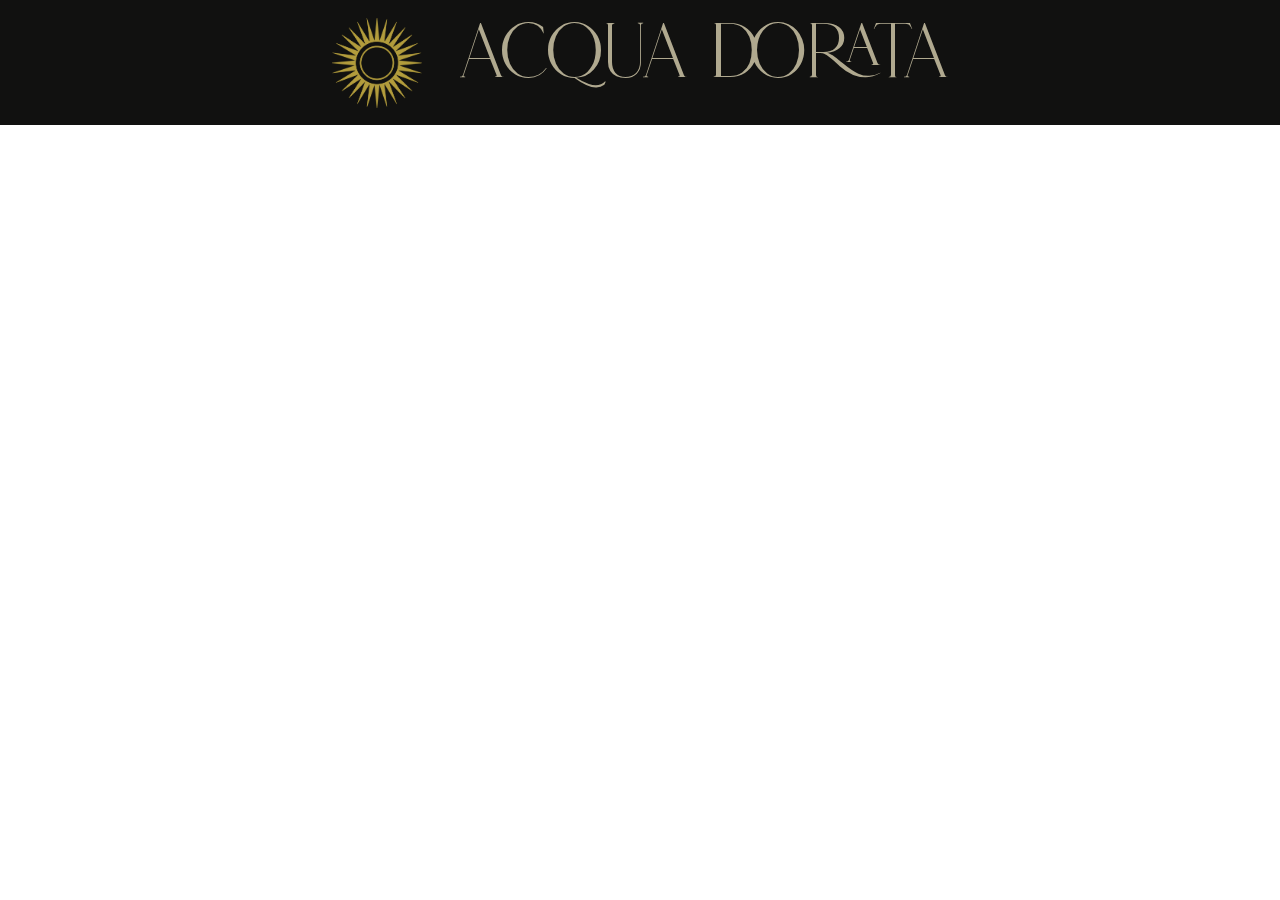
==== site/index.html @ fc495471 "Trabajo en header mobile first" ====
<!DOCTYPE html>
<html lang="es">
<head>
    <meta charset="UTF-8">
    <meta name="viewport" content="width=device-width, initial-scale=1.0">
    <meta name="keywords" content="limoncello, lemonchello, lemoncello, limonchelo, argentina, cordoba, fresco">
    <meta name="description" content="">
    <title>Acqua Dorata</title>
    <link rel="stylesheet" href="style.css">
</head>
<body>

    <header id="header" class="back-platino">
        <div class="logo"><img src="img/sol.png" alt="Logo de Acqua Dorata"></div>
        <div class="title">ACQUA DORATA</div>
    </header>

</body>
</html>
---- site/style.css ----
/* Vars */
:root{
    --negro: #000000;
    --platino: #111110;
    --crema: #B0A98F;
    --dorado: #B39D3C;
}

@font-face {
    font-family: 'Arquitecta';
    src: url("fonts/Arquitecta.otf") format("opentype");
    font-weight: normal;
    font-style: normal;
}

@font-face {
    font-family: 'ArquitectaBlack';
    src: url("fonts/ArquitectaBlack.otf") format("opentype");
    font-weight: normal;
    font-style: normal;
}

@font-face {
    font-family: 'ArquitectaBold';
    src: url("fonts/ArquitectaBold.otf") format("opentype");
    font-weight: normal;
    font-style: normal;
}

@font-face {
    font-family: 'ArquitectaBook';
    src: url("fonts/ArquitectaBook.otf") format("opentype");
    font-weight: normal;
    font-style: normal;
}

@font-face {
    font-family: 'ArquitectaHeavy';
    src: url("fonts/ArquitectaHeavy.otf") format("opentype");
    font-weight: normal;
    font-style: normal;
}

@font-face {
    font-family: 'ArquitectaLight';
    src: url("fonts/ArquitectaLight.otf") format("opentype");
    font-weight: normal;
    font-style: normal;
}

@font-face {
    font-family: 'ArquitectaMedium';
    src: url("fonts/ArquitectaMedium.otf") format("opentype");
    font-weight: normal;
    font-style: normal;
}

@font-face {
    font-family: 'ArquitectaThin';
    src: url("fonts/ArquitectaThin.otf") format("opentype");
    font-weight: normal;
    font-style: normal;
}

@font-face {
    font-family: 'Roseritta';
    src: url("fonts/Roseritta.ttf") format("truetype");
    font-weight: normal;
    font-style: normal;
}

*{
    margin: 0;
    padding: 0;
    text-decoration: none;
}

body{
    overflow-x: hidden;
}

/* Mobile */
header{
    position: sticky;
    z-index: 1;
    top: 0;
    height: fit-content;
    display: flex;
    justify-content: center;
    align-items: center;
    gap: 3vw;
    padding: 1vw 0;
}

header .relleno{
    width: 1vw;
    border: 1px solid aliceblue;
}

.back-negro{
    background-color: var(--negro);
}

.back-platino{
    background-color: var(--platino);
}

.back-crema{
    background-color: var(--crema);
}

.back-dorado{
    background-color: var(--dorado);
}

.logo img{
    padding-top: 0.6vh;
    height: 7vw;
    width: auto;
}

.title{
    color: var(--crema);
    font-family: Roseritta, serif;
    font-size: 6vw;
}

.contact-link, .contact-link a:visited{
    color: var(--crema);
    font-family: ArquitectaThin, sans-serif;
    font-size: 2vw;
}
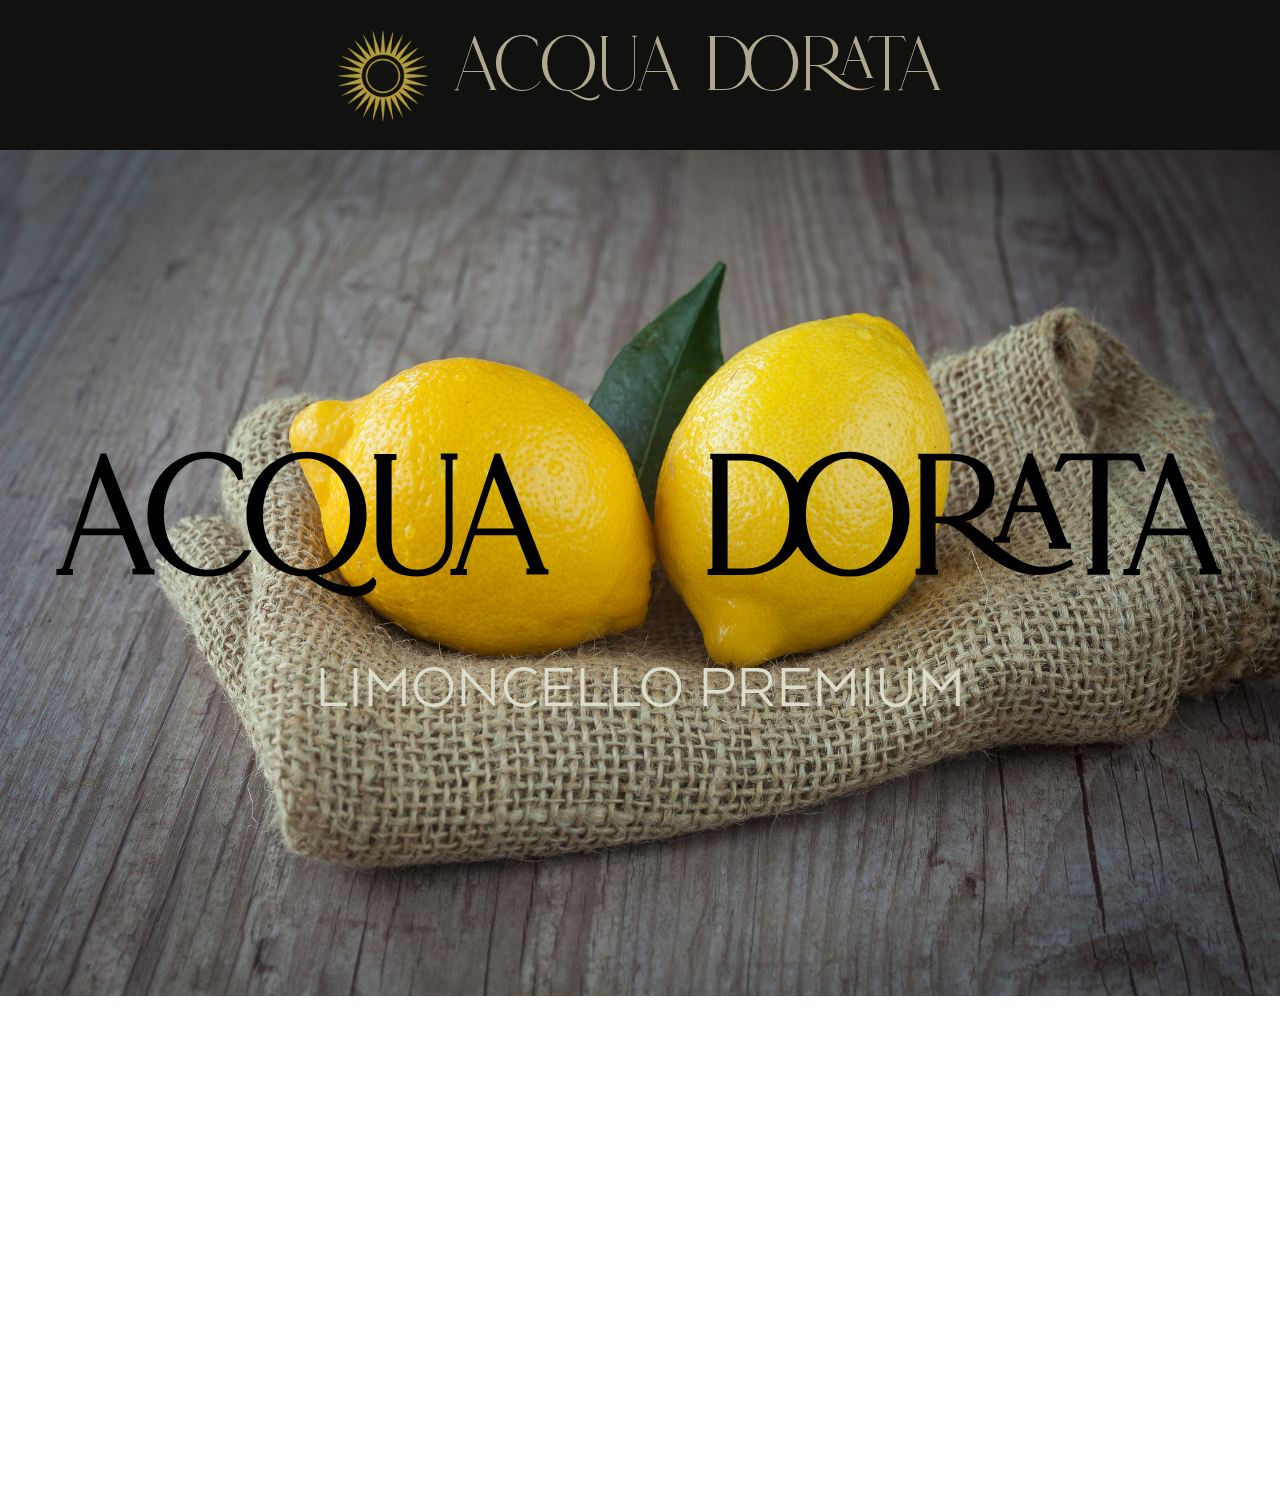
==== commit 124291b9: "Main section" ====
--- a/site/index.html
+++ b/site/index.html
@@ -11,9 +11,19 @@
 <body>
 
     <header id="header" class="back-platino">
-        <div class="logo"><img src="img/sol.png" alt="Logo de Acqua Dorata"></div>
-        <div class="title">ACQUA DORATA</div>
+        <div class="header-logo"><img src="img/sol.png" alt="Logo de Acqua Dorata"></div>
+        <div class="header-title">ACQUA DORATA</div>
     </header>
+
+    <section class="main-section">
+        <div class="main-fill"></div>
+        <div class="main-title">ACQUA DORATA</div>
+        <div class="main-slogan">LIMONCELLO PREMIUM</div>
+    </section>
+
+    <section class="next-section">
+
+    </section>
 
 </body>
 </html>--- a/site/style.css
+++ b/site/style.css
@@ -80,6 +80,8 @@
 }
 
 /* Mobile */
+
+/* Header */
 header{
     position: sticky;
     z-index: 1;
@@ -88,13 +90,8 @@
     display: flex;
     justify-content: center;
     align-items: center;
-    gap: 3vw;
-    padding: 1vw 0;
-}
-
-header .relleno{
-    width: 1vw;
-    border: 1px solid aliceblue;
+    gap: 2vw;
+    padding: 2vw 0;
 }
 
 .back-negro{
@@ -113,20 +110,53 @@
     background-color: var(--dorado);
 }
 
-.logo img{
+.header-logo img{
     padding-top: 0.6vh;
     height: 7vw;
     width: auto;
 }
 
-.title{
+.header-title{
     color: var(--crema);
     font-family: Roseritta, serif;
     font-size: 6vw;
 }
 
-.contact-link, .contact-link a:visited{
-    color: var(--crema);
-    font-family: ArquitectaThin, sans-serif;
-    font-size: 2vw;
+/* Main */
+.main-section{
+    background-image: url(img/limones-back1.jpg);
+    background-size: cover;
+    background-repeat: no-repeat;
+    background-position: center;
+    height: 94vh;
+}
+
+.main-fill{
+    height: 35%;
+}
+
+.main-title{
+    display: flex;
+    justify-content: center;
+    align-items: center;
+    height: fit-content;
+    font-family: Roseritta, serif;
+    font-weight: 600;
+    font-size: 13vw;
+    word-spacing: 8vw;
+}
+
+.main-slogan{
+    display: flex;
+    justify-content: center;
+    align-items: center;
+    height: fit-content;
+    font-family: ArquitectaBook, sans-serif;
+    padding-top: 2%;
+    font-size: 5vw;
+    color: #ddddcc;
+}
+
+.next-section{
+    height: 500px;
 }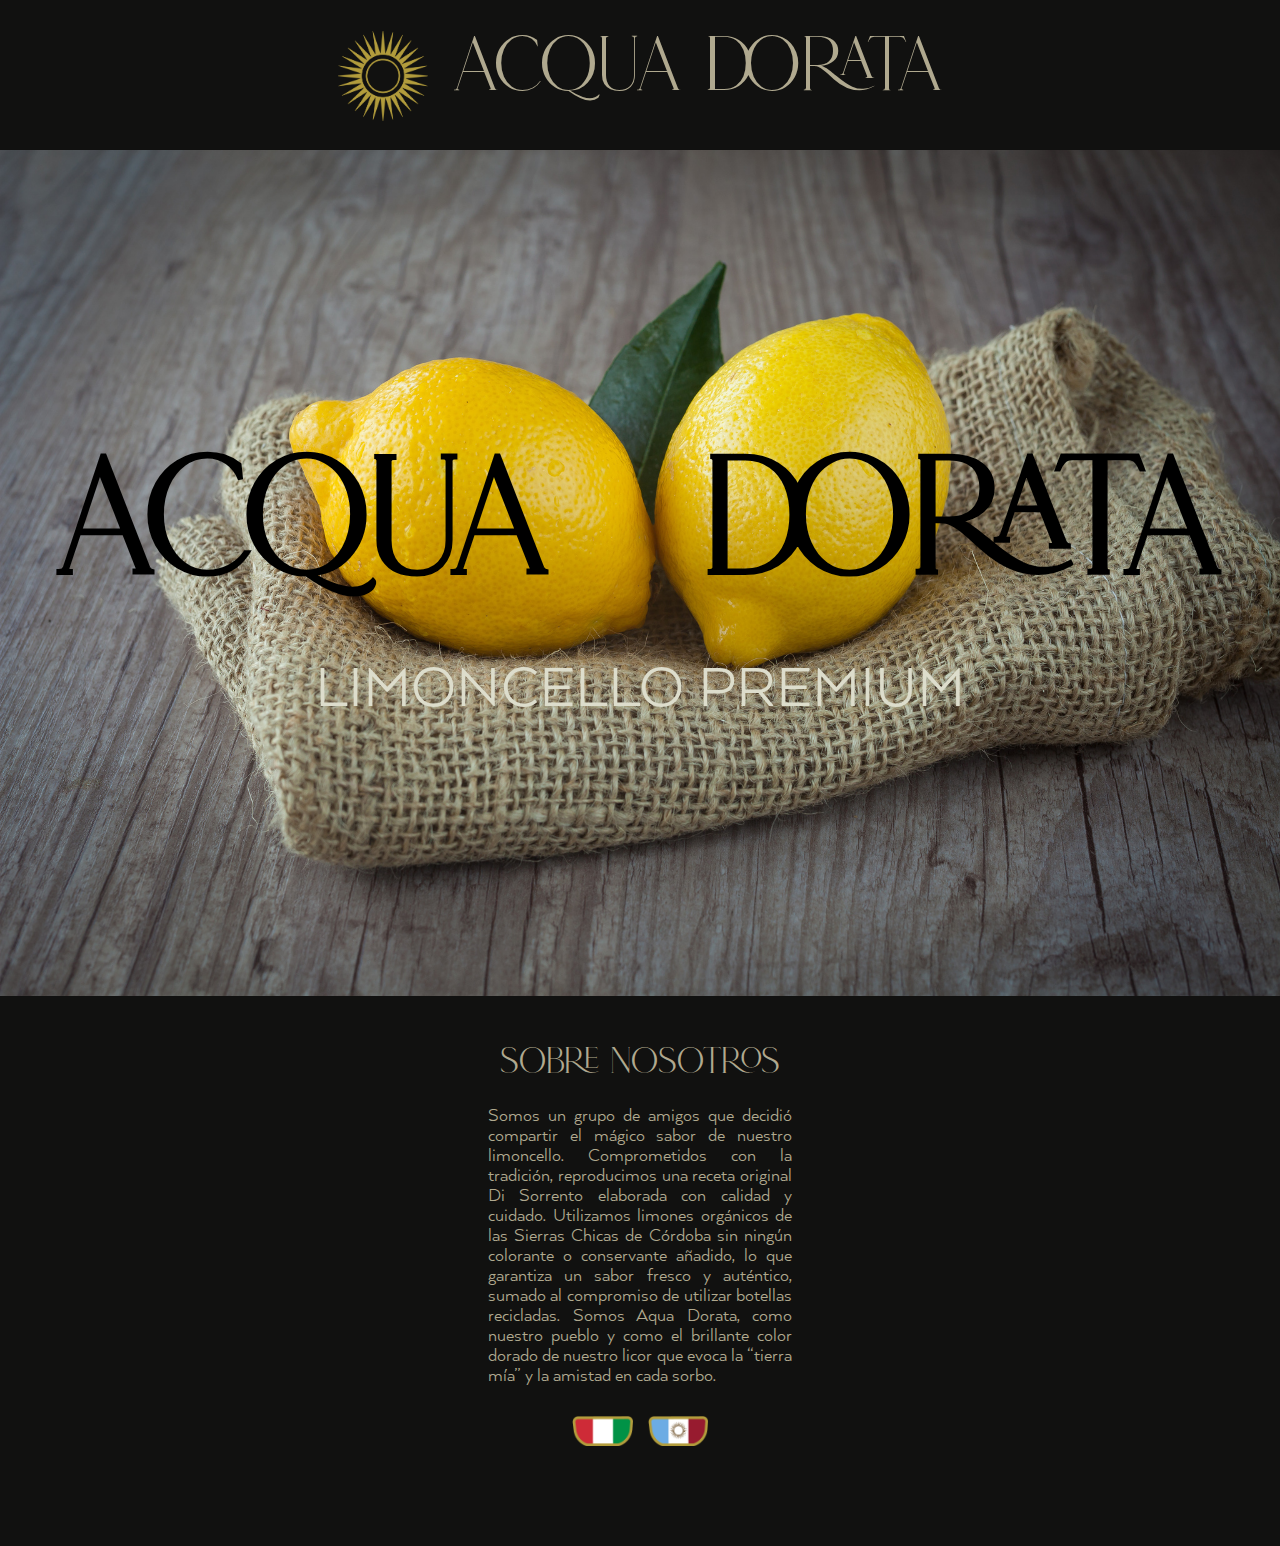
==== commit 1f7ea65a: "About section" ====
--- a/site/index.html
+++ b/site/index.html
@@ -15,14 +15,23 @@
         <div class="header-title">ACQUA DORATA</div>
     </header>
 
-    <section class="main-section">
+    <section class="main">
         <div class="main-fill"></div>
         <div class="main-title">ACQUA DORATA</div>
         <div class="main-slogan">LIMONCELLO PREMIUM</div>
     </section>
 
-    <section class="next-section">
-
+    <section class="about">
+        <div class="about-title">SOBRE NOSOTROS</div>
+        <div class="about-text-container">        
+            <div class="about-text">
+            Somos un grupo de amigos que decidió compartir el mágico sabor de nuestro limoncello. Comprometidos con la tradición, reproducimos una receta original Di Sorrento elaborada con calidad y cuidado. Utilizamos limones orgánicos de las Sierras Chicas de Córdoba sin ningún colorante o conservante añadido, lo que garantiza un sabor fresco y auténtico, sumado al compromiso de utilizar botellas recicladas. Somos Aqua Dorata, como nuestro pueblo y como el brillante color dorado de nuestro licor que evoca la “tierra mía” y la amistad en cada sorbo.
+            </div>
+        </div>
+        <div class="about-shields-container">
+            <img class="about-italia-shield" src="img/italy-shield.png">
+            <img class="about-cordoba-shield" src="img/cordoba-shield.png">
+        </div>
     </section>
 
 </body>
--- a/site/style.css
+++ b/site/style.css
@@ -123,7 +123,7 @@
 }
 
 /* Main */
-.main-section{
+.main{
     background-image: url(img/limones-back1.jpg);
     background-size: cover;
     background-repeat: no-repeat;
@@ -157,6 +157,48 @@
     color: #ddddcc;
 }
 
-.next-section{
-    height: 500px;
+/* About */
+.about {
+    background-color: #111110;
+    height: 550px;
+}
+
+.about-title{
+    color: var(--crema);
+    text-align: center;
+    font-family: Roseritta, serif;
+    font-size: 36px;
+    padding-top: 50px;
+    padding-bottom: 20px;
+}
+
+.about-text-container{
+    display: flex;
+    align-items: center;
+    justify-content: center;
+
+}
+
+.about-text{
+    color: var(--crema);
+    text-align: justify;
+    font-family: ArquitectaBook, sans-serif;
+    font-size: 20px;
+    font-style: normal;
+    font-weight: 400;
+    width: 304px;
+}
+
+.about-shields-container{
+    display: flex;
+    justify-content: center;
+    align-items: center;
+    padding: 20px;
+    gap: 15px;
+}
+
+.about-italia-shield, .about-cordoba-shield{
+    height: 30px;
+    width: auto;
+    padding-top: 10px;
 }